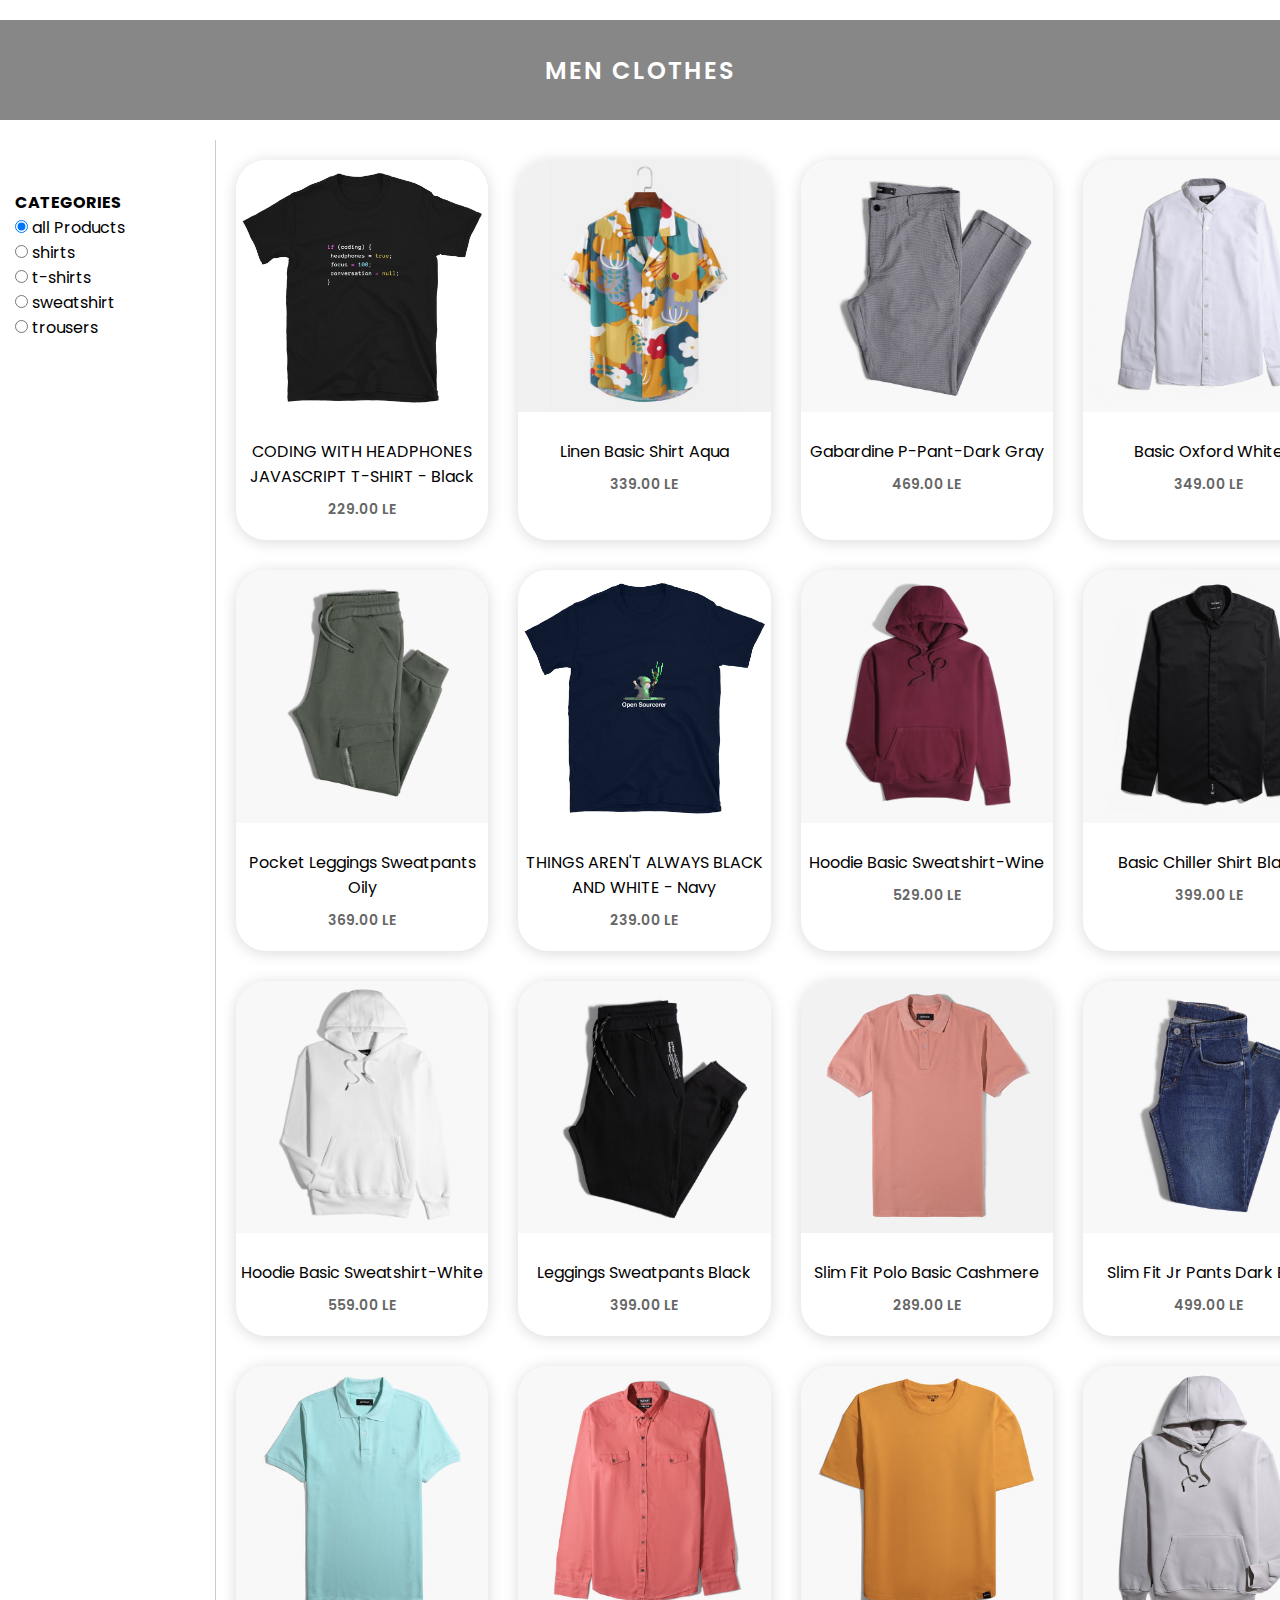
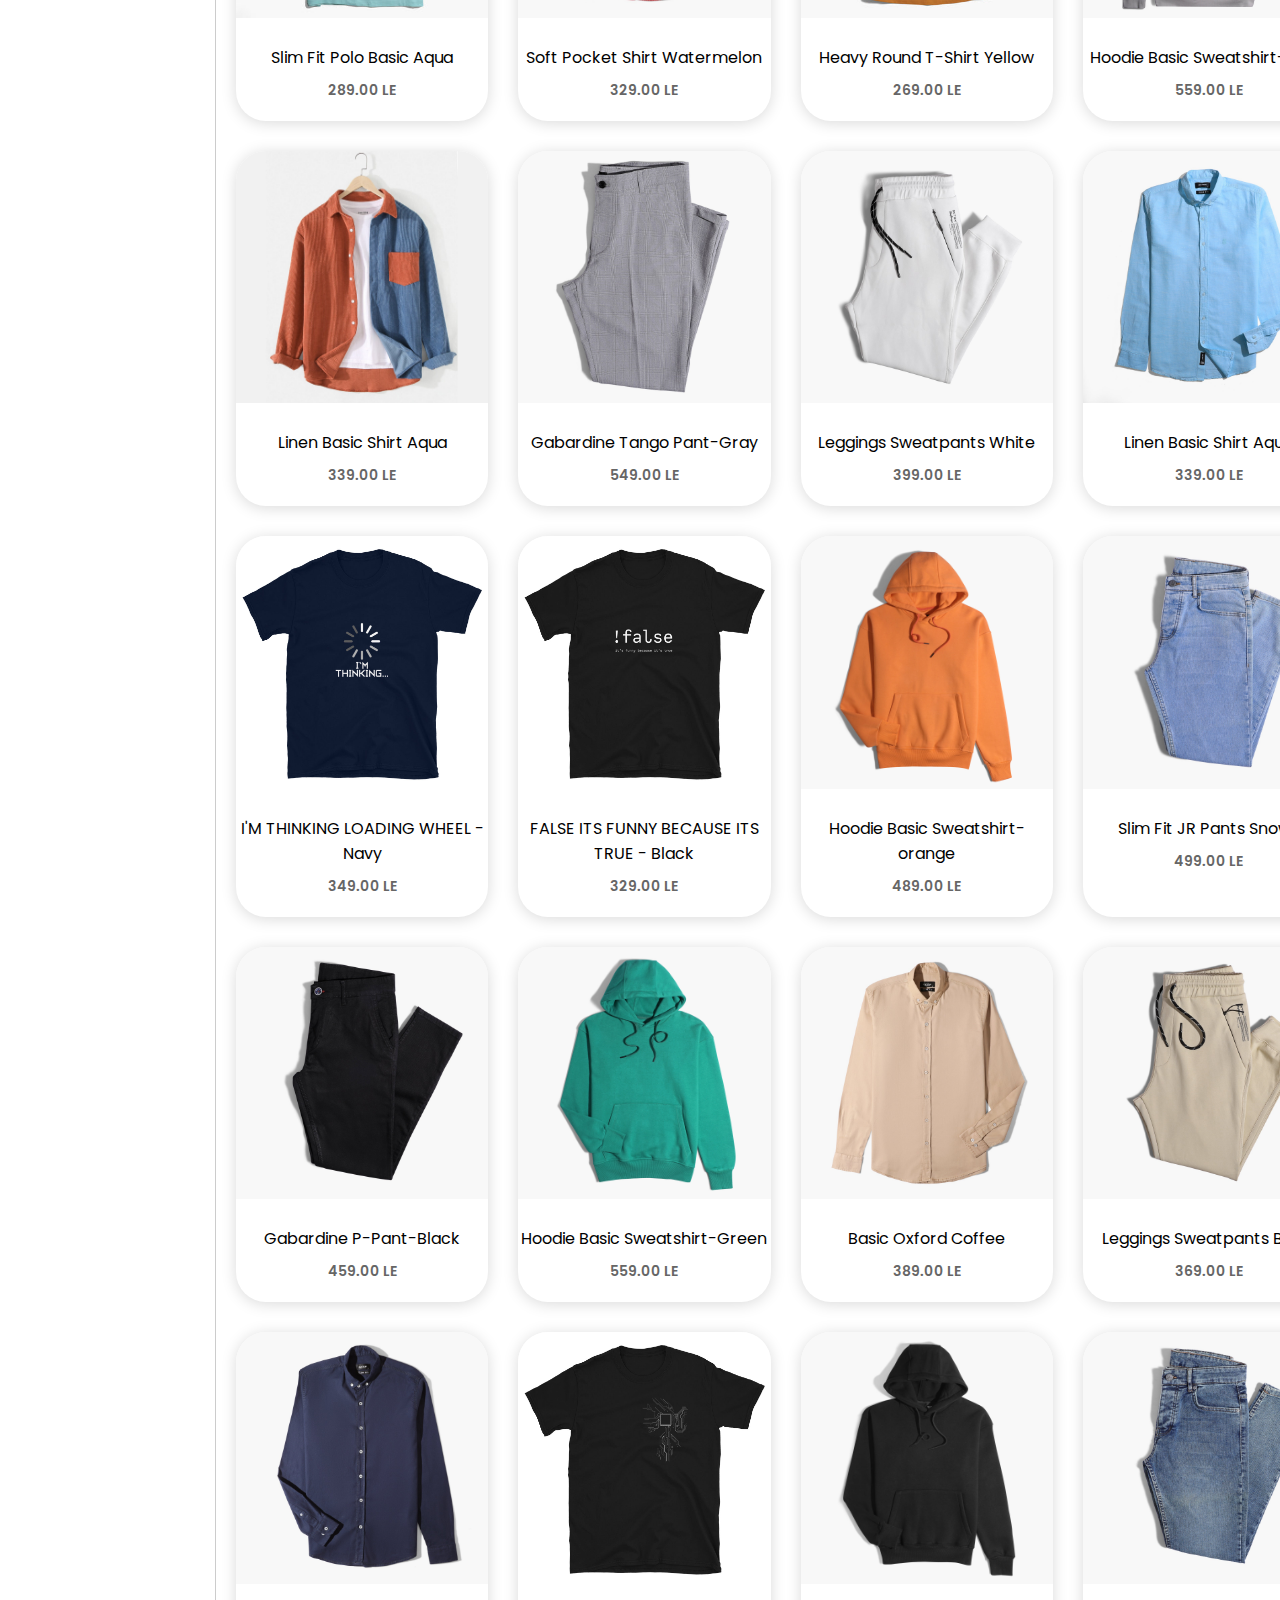
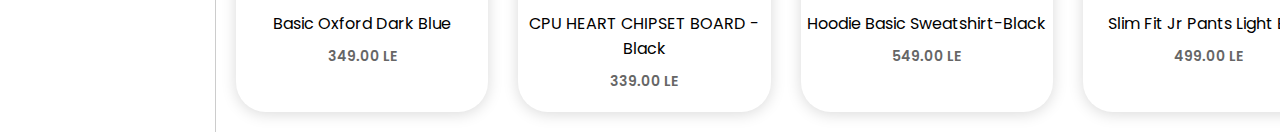
==== index.html @ c5679b4e "test" ====
<!DOCTYPE html>
<html lang="en">
  <head>
    <meta charset="UTF-8" />
    <meta name="viewport" content="width=device-width, initial-scale=1.0" />
    <link rel="stylesheet" href="./css/style.css" />
    <link rel="stylesheet" href="./css/all.min.css" />
    <script src="./script.js" defer></script>
    <title>Men clothes</title>
  </head>
  <body>
    <section class="men-clothes">
      <header class="men-header">Men Clothes</header>
      <div class="container">
        <aside class="categories">
          <form action="#" method="post">
            <h4>CATEGORIES</h4>
            <div class="category">
              <input type="radio" id="all" value="all" />
              <label for="all">all Products</label>
            </div>
            <div class="category">
              <input type="radio" id="shirts" value="shirts" />
              <label for="shirts">shirts</label>
            </div>
            <div class="category">
              <input type="radio" id="t-shirts" value="t-shirts" />
              <label for="t-shirts">t-shirts</label>
            </div>
            <div class="category">
              <input type="radio" id="sweatshirt" value="sweatshirt" />
              <label for="sweatshirt">sweatshirt</label>
            </div>
            <div class="category">
              <input type="radio" id="trousers" value="trousers" />
              <label for="trousers">trousers</label>
            </div>
          </form>
        </aside>
        <section class="products">
          
        </section>
      </div>
    </section>
  </body>
</html>
---- css/style.css ----
@import url('https://fonts.googleapis.com/css2?family=Poppins:wght@100;200;300;400;500;600;700;800;900&display=swap');
*{
  margin: 0;
  padding: 0;
  box-sizing: border-box;
}
body{
  font-family: 'Poppins', sans-serif;                                                                       
}
ul {
  list-style: none;
}
a {
  text-decoration: none;
}
.container {
  padding: 0 15px;
  margin: 0 auto;
}
@media (min-width: 768px) {
  .container {
    width: 750px;
  }
}
@media (min-width: 992px) {
  .container {
    width: 970px;
  }
}
@media (min-width: 1200px) {
  .container {
    width: 1370px;
  }
}
.men-header{
  font-size: 24px;
  letter-spacing: 2px;
  font-weight: 600;
  color: #fff;
  text-transform: uppercase;
  display: flex;
  align-items: center;
  justify-content: center;
  height: 100px;
  margin: 20px 0;
  /* background-image: url(../images/b2.jpg); */
  background-color: #878787;
  background-size: cover;

}
.men-clothes .container{
  display: flex;
}
.men-clothes .container aside{
  padding-top: 50px;
  flex: 0 0 15%;
  border-right: 1px solid #ccc;
}
.men-clothes .products{
  display: grid;
  grid-template-columns: repeat(4,1fr);
  gap: 30px;
  padding: 20px;
  text-align: center;
}
.men-clothes .products .item{
  box-shadow: 0 2px 15px rgba(0, 0, 0, 0.15);
  border-radius: 30px;
  position: relative;
}
.men-clothes .products .item .image{
  border-radius: 30px 30px 0 0;

  overflow: hidden;
  position: relative;
  transition: .5s ease;
}
.men-clothes .products .item .image:hover .box{
  display: block;
}
.men-clothes .products .item  .box{
  position: absolute;
  z-index: 2;
  top: 0;
  left: 0;
  width: 100%;
  height: 100%;
  cursor: pointer;
  display: none;
  transition: all .5s ease;
  background-color: rgba(0,0,0,.1);
}
.men-clothes .products .item  i{
  font-size: 18px;
  position: absolute;
  top: 20px;
  left: 20px;
  display: none;
}
.men-clothes .products .item .image:hover i{
  display: block;
}
.men-clothes .products .item .box .btns{
  display: flex;
  height: 100%;
  flex-direction: column;
  gap: 15px;
  justify-content: center;
  align-items: center;
}
.men-clothes .products .item  .box .btns a{
  background-color: #fff;
  color: #000;
  padding: 10px 20px;
  border-radius: 50px;
  transition: .3s all ease;
  position: relative;
  overflow: hidden;
}
.men-clothes .products .item  .box .btns a::before{
  font-family: "Font Awesome 6 Free";
  color: #fff;
  font-size: 18px;
  position: absolute;
  left: 0;
  top: 0;
  transform: translateY(-200%);
  width: 100%;
  transition: .5s;
}
.men-clothes .products .item  .box .btns a:first-of-type::before{
  content: "\f06e";
}
.men-clothes .products .item  .box .btns a:last-of-type::before{
  content: "\f067";
}
.men-clothes .products .item  .box .btns a span{
  display: block;
  transition: .5s;
}
.men-clothes .products .item  .box .btns a:hover{
  background-color: #000;
}
.men-clothes .products .item  .box .btns a:hover::before{
  transform: translateY(55%);
}
.men-clothes .products .item  .box .btns a:hover span{
  transform: translateY(200%);
}
.men-clothes .products .item img{
  width: 100%;
  transition: 2s ease;
}
.men-clothes .products .item .image:hover img{
  transform: scale(1.2);
}
.men-clothes .products .item .content div:first-child{
  margin-top: 20px;
  font-size: 16px;
}
.men-clothes .products .item .content div:last-child{
  font-size: 14px;
  padding: 10px 0;
  font-weight: 600;
  color: #666;
  margin-bottom: 10px;
}
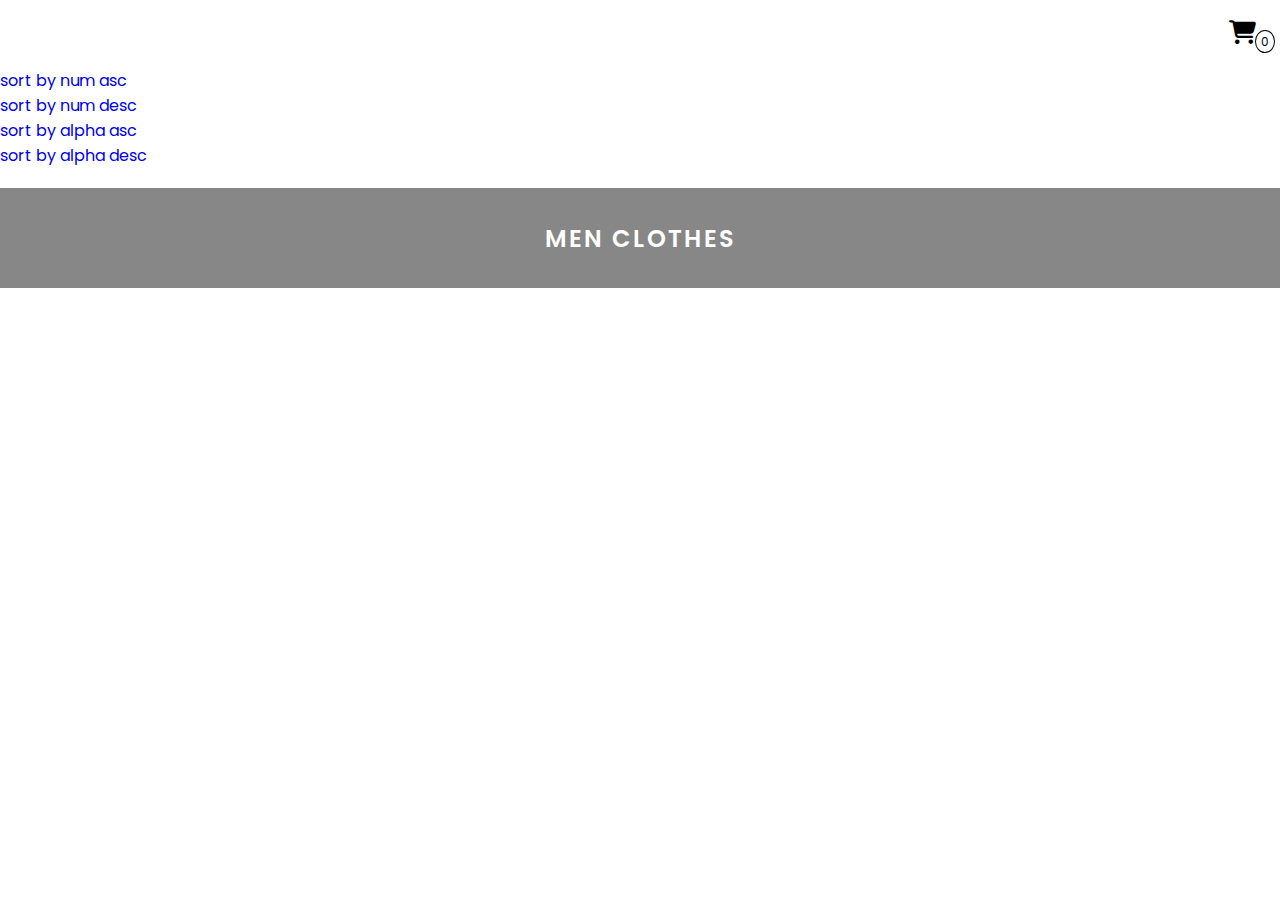
==== commit a74f973e: "test" ====
--- a/index.html
+++ b/index.html
@@ -5,14 +5,24 @@
     <meta name="viewport" content="width=device-width, initial-scale=1.0" />
     <link rel="stylesheet" href="./css/style.css" />
     <link rel="stylesheet" href="./css/all.min.css" />
-    <script src="./script.js" defer></script>
+    <script src="./js/script.js" defer></script>
     <title>Men clothes</title>
   </head>
   <body>
+    <header class="header">
+      <div class="icon-cart">
+        <i class="fa-solid fa-cart-shopping"></i>
+        <span>0</span>
+      </div>
+    </header>
     <section class="men-clothes">
+      <div><a href="#" class="num-asc">sort by num asc</a></div>
+      <div><a href="#" class="num-desc">sort by num desc</a></div>
+      <div><a href="#" class="alpha-asc">sort by alpha asc</a></div>
+      <div><a href="#" class="alpha-desc">sort by alpha desc</a></div>
       <header class="men-header">Men Clothes</header>
       <div class="container">
-        <aside class="categories">
+        <aside class="categories" style="display: none;">
           <form action="#" method="post">
             <h4>CATEGORIES</h4>
             <div class="category">
@@ -42,5 +52,21 @@
         </section>
       </div>
     </section>
+    <div class="cart-tab">
+      <div class="cart-title">
+        <a href="#" class="close">
+          <i class="fa-solid fa-xmark"></i>
+          <span> Close</span>
+        </a>
+        <h5>Your bag</h5>
+      </div>
+      <div class="list-cart">
+      </div>
+      <div class="btn">
+        <a class="checkOut">Check Out</a>
+        <a class="view-cart" href="cart.html">view cart</a>
+      </div>
+    </div>
+    <div class="overlay"></div>
   </body>
 </html>
--- a/css/style.css
+++ b/css/style.css
@@ -32,6 +32,43 @@
     width: 1370px;
   }
 }
+.overlay{
+  position: fixed;
+  background-color: #232323cc;
+  top: 0;
+  left: 0;
+  bottom: 0;
+  right: 0;
+  cursor: pointer;
+  display: none;
+  z-index: 4;
+}
+.show{
+  display: block;
+}
+.header{
+  display: flex;
+  align-items: center;
+  justify-content: flex-end;
+  padding: 20px 0;
+}
+.icon-cart{
+  position: relative;
+  cursor: pointer;
+}
+.header .icon-cart i{
+  font-size: 24px;
+}
+.header .icon-cart span{
+  position: relative;
+  font-size: 12px;
+  top: 5px;
+  left: -5px;
+  padding: 2px 5px;
+  border: 1px solid #000;
+  border-radius: 50%;
+}
+/*  */
 .men-header{
   font-size: 24px;
   letter-spacing: 2px;
@@ -58,7 +95,7 @@
 }
 .men-clothes .products{
   display: grid;
-  grid-template-columns: repeat(4,1fr);
+  grid-template-columns: repeat(auto-fill,minmax(200px,1fr));
   gap: 30px;
   padding: 20px;
   text-align: center;
@@ -91,14 +128,21 @@
   background-color: rgba(0,0,0,.1);
 }
 .men-clothes .products .item  i{
-  font-size: 18px;
+  font-size: 24px;
   position: absolute;
   top: 20px;
   left: 20px;
   display: none;
+  cursor: pointer;
+  transition: .5s;
+  z-index: 3;
 }
 .men-clothes .products .item .image:hover i{
   display: block;
+}
+.men-clothes .products .item .image i.fa-solid{
+  display: block;
+  color: rgb(219, 51, 51);
 }
 .men-clothes .products .item .box .btns{
   display: flex;
@@ -156,12 +200,135 @@
 }
 .men-clothes .products .item .content div:first-child{
   margin-top: 20px;
-  font-size: 16px;
-}
+  font-size: 15px;
+}
+
 .men-clothes .products .item .content div:last-child{
   font-size: 14px;
   padding: 10px 0;
   font-weight: 600;
   color: #666;
-  margin-bottom: 10px;
+}
+/* cart */
+.cart-tab{
+  width: 450px;
+  background-color: #fff;
+  color: #202020;
+  position: fixed;
+  top: 0;
+  right: -450px;
+  bottom: 0;
+  display: grid;
+  padding: 20px 30px 100px;
+  grid-template-rows: 120px 1fr 70px;
+  transition: .5s; 
+  z-index: 999;
+}
+.cart-tab.showCart{
+  right: 0;
+}
+.cart-tab .cart-title{
+  margin: 5px 0;
+}
+.cart-tab .cart-title .close{
+  text-decoration: none;
+  color: #505050;
+  display: flex;
+  justify-content: flex-end;
+  font-size: 14px;
+  text-transform: uppercase;
+  margin-bottom: 30px;
+}
+
+.cart-tab .cart-title .close i{
+  font-size: 17px;
+  position: relative;
+  top: 2px;
+  margin-right: 5px;
+  color: #5a5a5a;
+}
+.cart-tab .cart-title h5{
+  color: #202020;
+  text-transform: uppercase;
+  letter-spacing: .08px;
+  font-size: 13px;
+  font-weight: 600;
+  border-bottom: 1px solid #ebebeb;
+  padding-bottom: 17px;
+}
+.cart-tab .btn{
+  display: grid;
+  grid-template-columns: repeat(2,1fr);
+  gap: 10px;
+}
+.cart-tab .btn a{
+  border: 1px solid #000;
+  cursor: pointer;
+  text-transform: uppercase;
+  font-weight: 500;
+  transition: .5s all ease;
+  display: flex;
+  align-items: center;
+  justify-content: center;
+}
+.cart-tab .btn a:first-child{
+  color: #fff;
+  background-color: #000;
+}
+.cart-tab .btn a:last-child{
+  background-color: #fff;
+}
+.cart-tab .btn  a{
+  text-decoration: none;
+  color: #000;
+}
+.cart-tab .btn a:first-child:hover{
+  background-color: #fff;
+  color: #000;
+}
+.cart-tab .btn a:last-child:hover{
+  background-color: #000;
+  color: #fff;
+}
+
+.cart-tab .btn a:first-child{
+  color: #fff;
+  background-color: #000;
+}
+.cart-tab .btn a:last-child{
+  background-color: #fff;
+}
+.cart-tab .btn  a{
+  text-decoration: none;
+  color: #000;
+}
+.list-cart .item img{
+  width: 100%;
+}
+.list-cart .item{
+  display: grid;
+  grid-template-columns: 70px 150px 50px 1fr;
+  gap: 10px;
+  text-align: center;
+  align-items: center;
+}
+.list-cart .quantity span{
+  display: inline-block;
+  width: 25px;
+  height: 25px;
+  background-color: #eee;
+  border-radius: 50%;
+  color: #000;
+  cursor: pointer;
+}
+.list-cart .quantity span:nth-child(2){
+  background-color: transparent;
+  color: #202020;
+  cursor: auto;
+}
+.list-cart{
+  overflow: auto;
+}
+.list-cart::-webkit-scrollbar{
+  width: 0;
 }